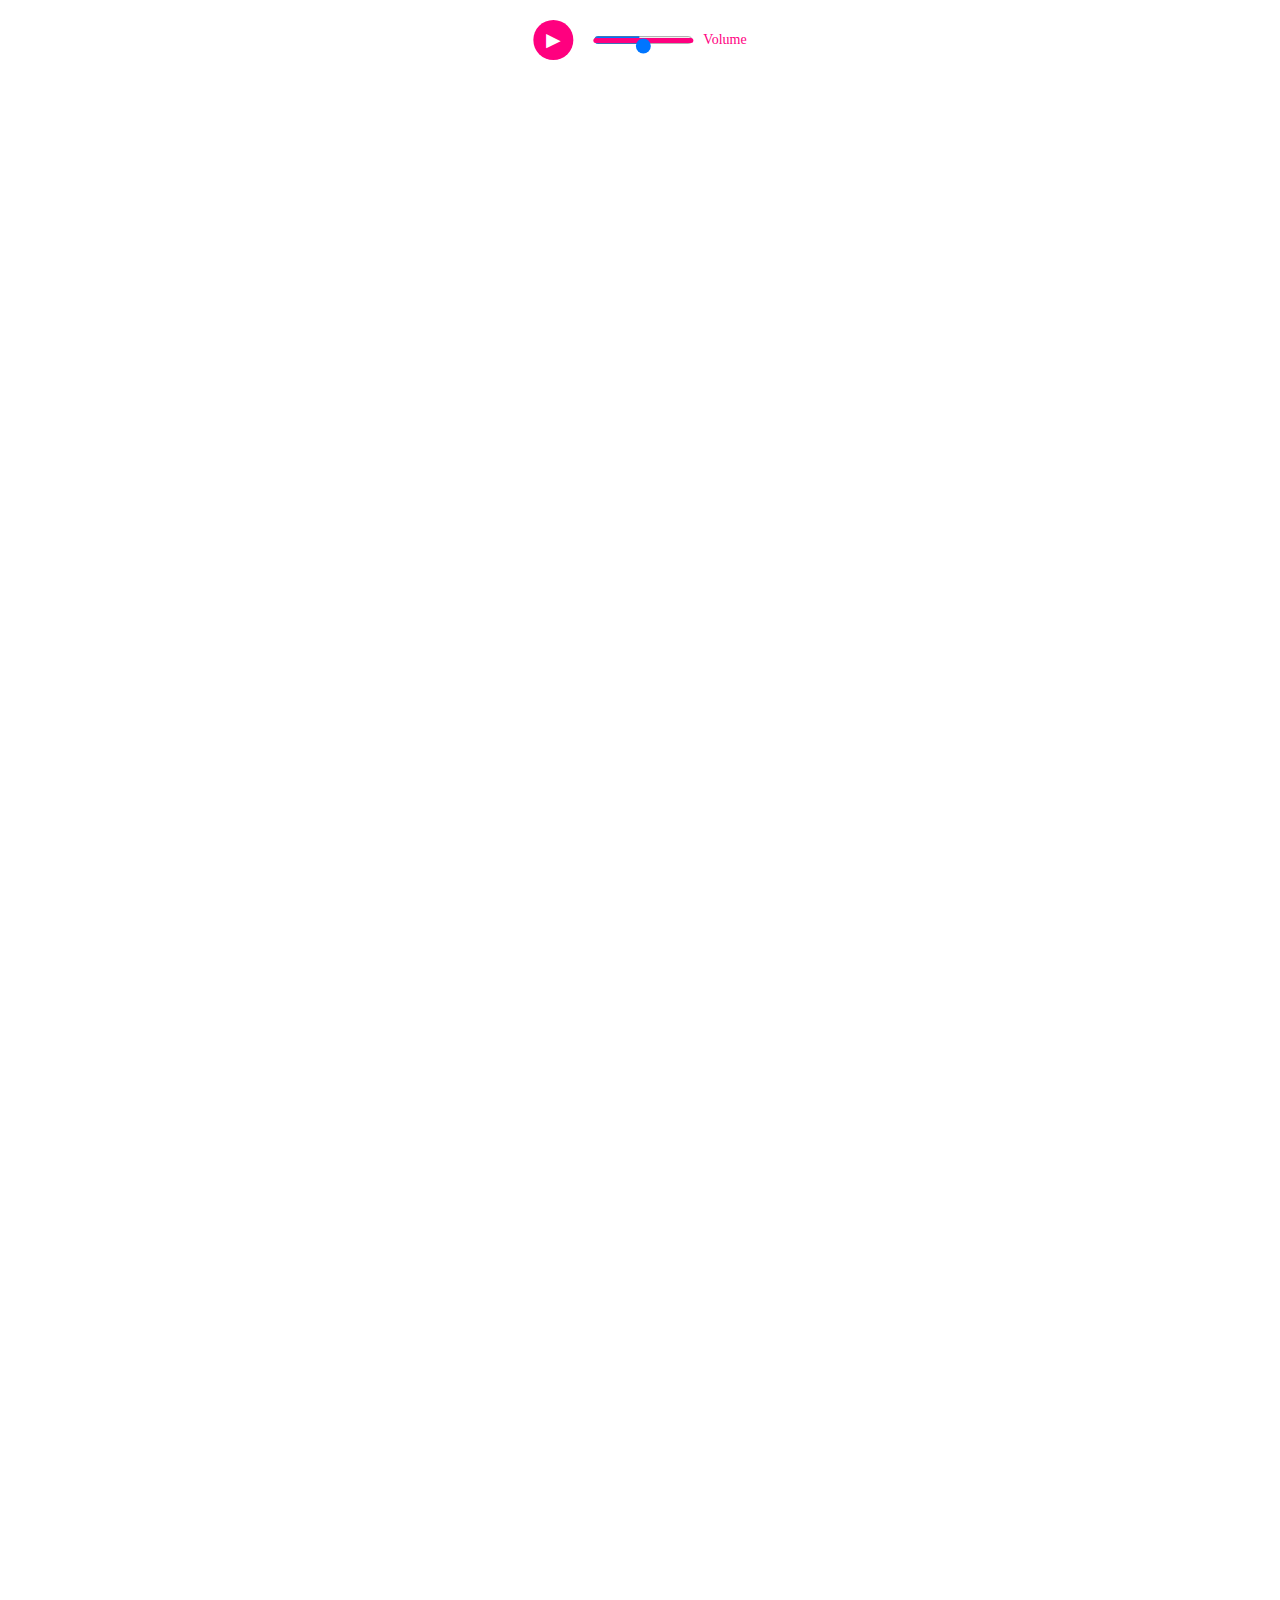
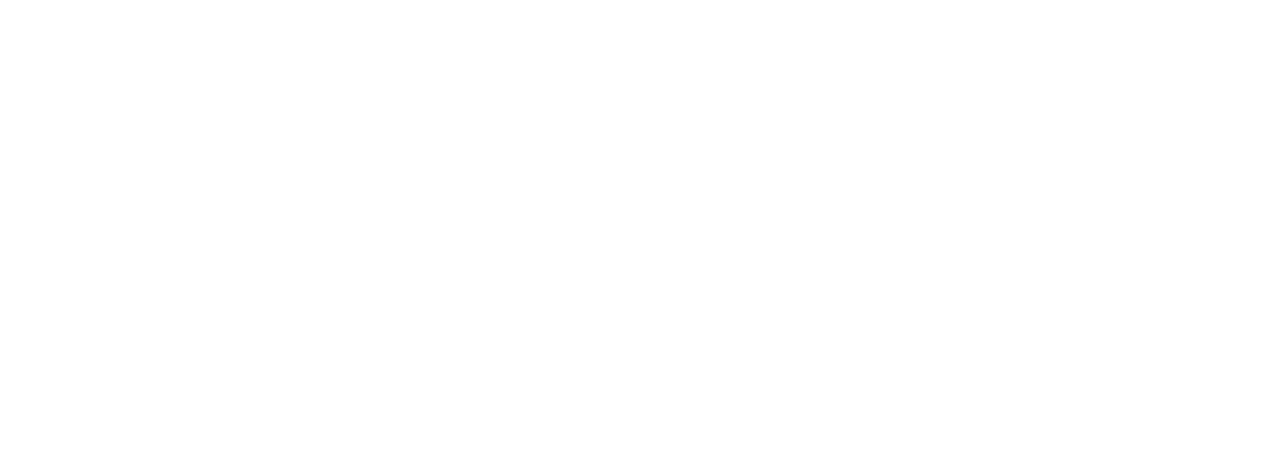
==== index.html @ b92e20fd "pp" ====
<!DOCTYPE html>
<html lang="en">
<head>
    <meta charset="UTF-8">
    <meta name="viewport" content="width=device-width, initial-scale=1.0">
    <title>Je suis amoureux de toi</title>
    <link rel="stylesheet" href="styles.css">
    <link rel="icon" type="image/svg+xml" href="data:image/svg+xml,%3Csvg xmlns='http://www.w3.org/2000/svg' viewBox='0 0 24 24' fill='%23ff0000' width='24px' height='24px'%3E%3Cpath d='M0 0h24v24H0z' fill='none'/%3E%3Cpath d='M12 21.35l-1.45-1.32C5.4 15.36 2 12.28 2 8.5 2 5.42 4.42 3 7.5 3c1.74 0 3.41.81 4.5 2.09C13.09 3.81 14.76 3 16.5 3 19.58 3 22 5.42 22 8.5c0 3.78-3.4 6.86-8.55 11.54L12 21.35z'/%3E%3C/svg%3E">
</head>
<body>
    <div class="audio-controls">
        <button id="play-pause-button">&#9658;</button>
        <input type="range" id="volume-slider" min="0" max="100" value="50">
        <span class="volume-label">Volume</span>
    </div>
    <div class="hearts-container"></div>
    <div class="content">
        <h1 class="title">Joyeuse Saint-Valentin</h1>
    </div>
    <script src="script.js"></script>

    <!-- audio element / controls -->
    <audio autoplay loop controls>
        <source src="audio.mp3" type="audio/mpeg">
        Your browser does not support the audio element.
    </audio>
</body>
</html>
---- styles.css ----
body {
    margin: 0;
    padding: 0;
    overflow: hidden;
}

.hearts-container {
    display: grid;
    grid-template-columns: repeat(auto-fill, minmax(50px, 1fr));
    grid-template-rows: repeat(auto-fill, minmax(50px, 1fr));
    width: 100%;
    height: 100%;
    z-index: -1;
}

.heart {
    width: 50px;
    height: 50px;
    background-image: url('https://emojicdn.elk.sh/💖');
    background-size: contain;
    background-repeat: no-repeat;
    animation: rotateHearts 10s linear infinite;
}

@keyframes rotateHearts {
    0% {
        transform: rotate(0deg);
    }
    100% {
        transform: rotate(360deg);
    }
}

.content {
    position: fixed;
    top: 50%;
    left: 50%;
    transform: translate(-50%, -50%);
    text-align: center;
    z-index: 999; /* higher z-index */
}

.title {
    font-size: 3em;
    opacity: 0;
    animation: fadeText 5s ease-in forwards;
}

@keyframes fadeText {
    0% {
        opacity: 0;
    }
    100% {
        opacity: 1;
    }
}

/* hide default audio controls */
audio::-webkit-media-controls {
    display: none;
}

/* custom audio controls */
.audio-controls {
    position: fixed;
    top: 10px; /* top position */
    left: 50%;
    transform: translateX(-50%);
    display: flex;
    align-items: center;
    justify-content: center;
    z-index: 1000; /* controls top hearts */
    background-color: white; /* controls bg colour */
    padding: 10px; /* add padding */
    border-radius: 10px; /* round corners */
}

/* style play/pause button */
.audio-controls button {
    background-color: #ff007f; /* pink colour */
    color: #ffffff; /* white colour */
    border: none;
    border-radius: 50%;
    width: 40px;
    height: 40px;
    font-size: 24px;
    cursor: pointer;
    margin: 0 10px;
}

/* style volume slider */
.audio-controls input[type="range"] {
    width: 100px;
    height: 10px;
    background: #dddddd; 
    border-radius: 5px;
    outline: none;
    margin: 0 10px;
}

/* customize volume slider track and thumb */
.audio-controls input[type="range"]::-webkit-slider-thumb {
    width: 15px;
    height: 15px;
    background: #ff007f; 
    border-radius: 50%;
    cursor: pointer;
}

.audio-controls input[type="range"]::-webkit-slider-runnable-track {
    width: 100%;
    height: 5px;
    cursor: pointer;
    background: #ff007f; 
    border-radius: 5px;
}

/* style volume label */
.audio-controls .volume-label {
    color: #ff007f; 
    font-size: 14px;
    margin-right: 10px;
}
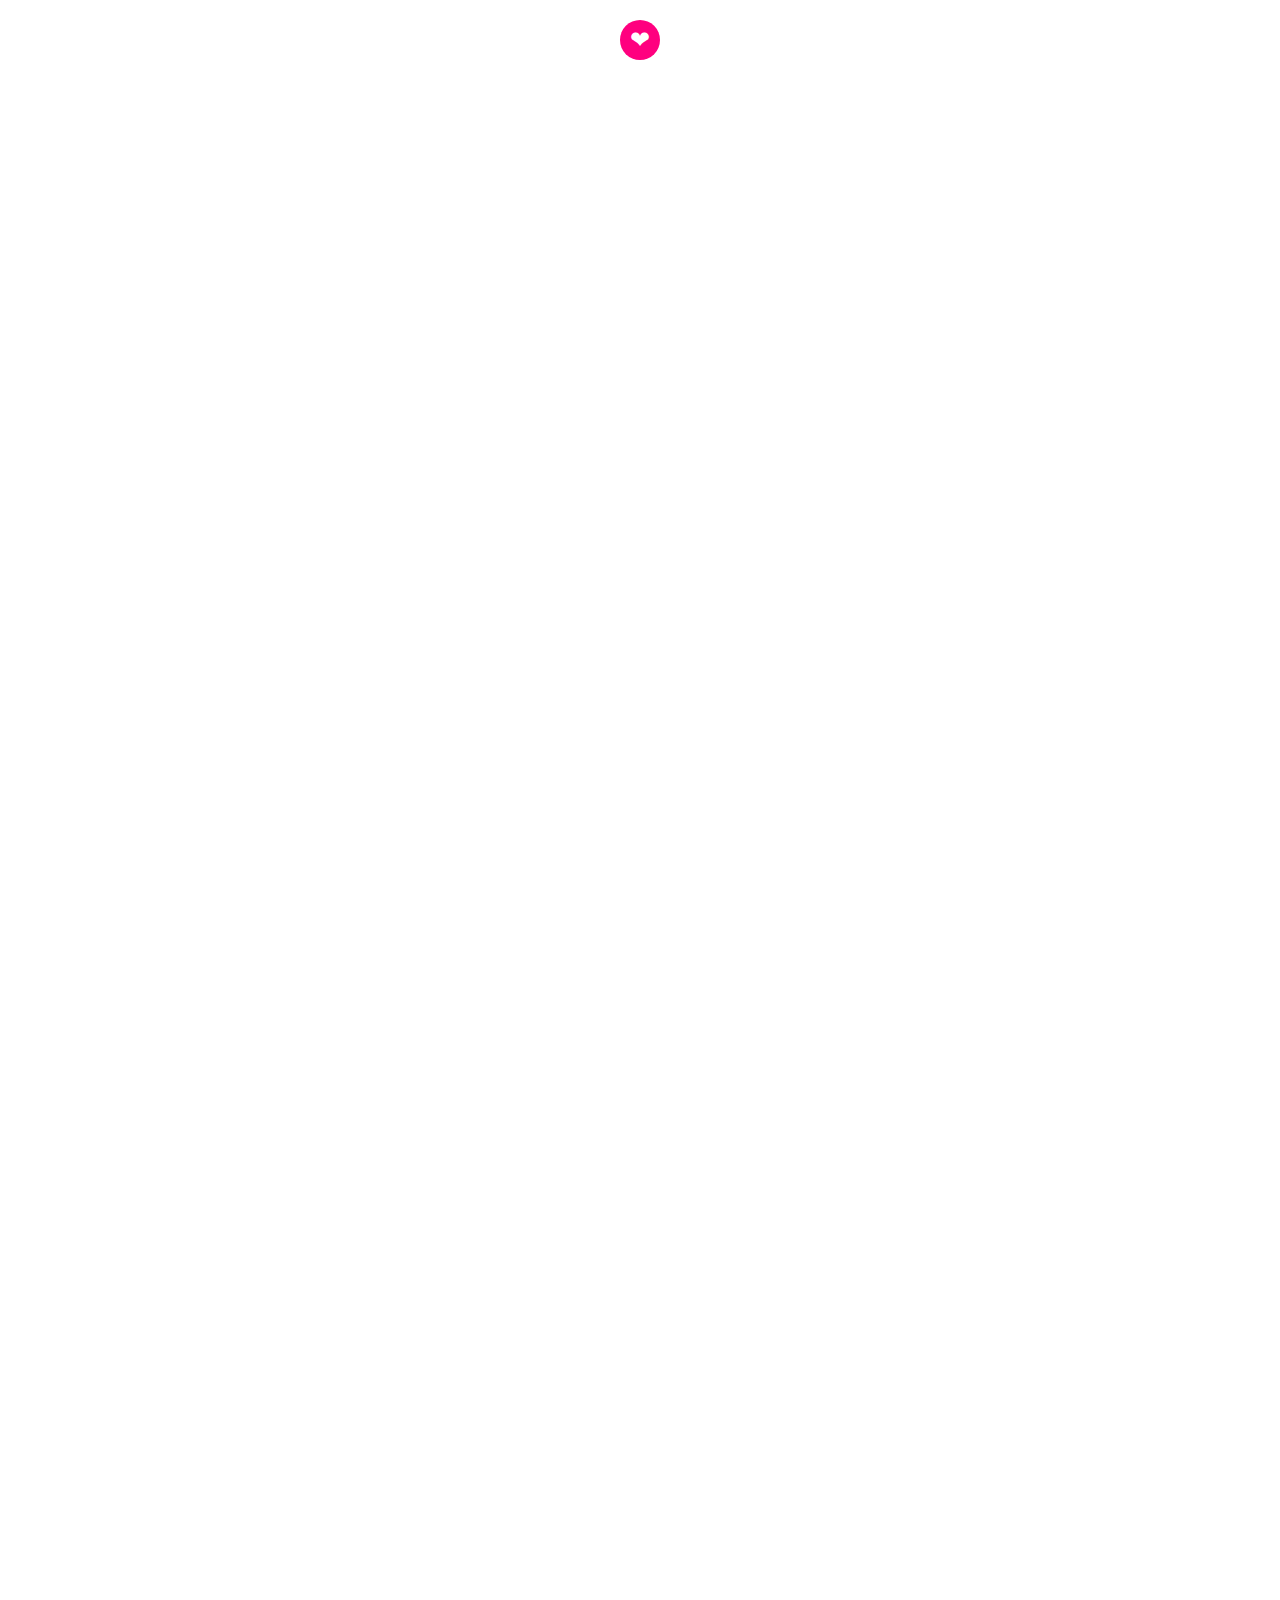
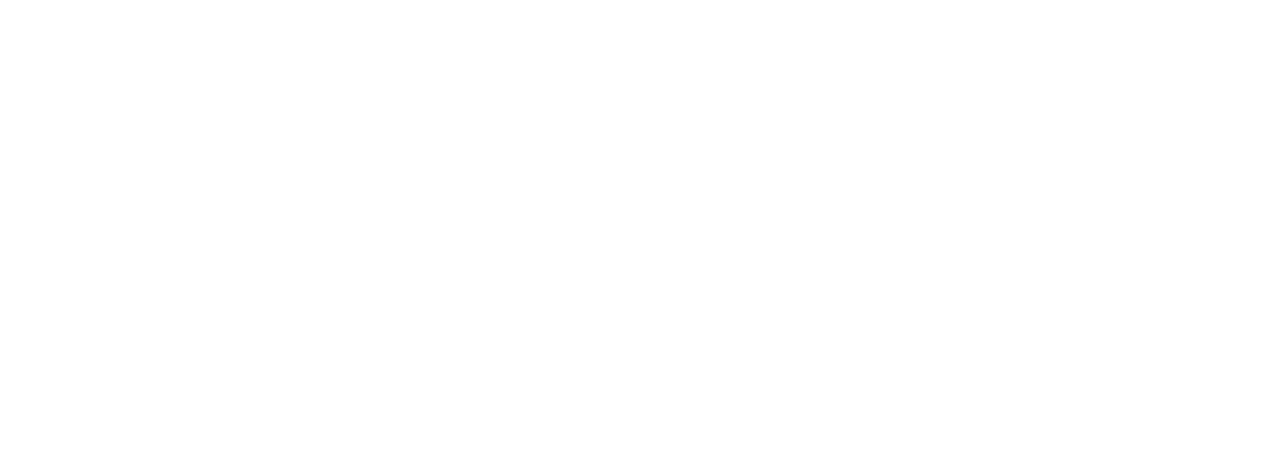
==== commit 9cc29108: "Update index.html" ====
--- a/index.html
+++ b/index.html
@@ -9,9 +9,9 @@
 </head>
 <body>
     <div class="audio-controls">
-        <button id="play-pause-button">&#9658;</button>
-        <input type="range" id="volume-slider" min="0" max="100" value="50">
-        <span class="volume-label">Volume</span>
+        <button id="play-pause-button">&#x2764;</button>
+        <!-- <input type="range" id="volume-slider" min="0" max="100" value="50">
+        <span class="volume-label">Volume</span> -->
     </div>
     <div class="hearts-container"></div>
     <div class="content">
--- a/styles.css
+++ b/styles.css
@@ -63,16 +63,19 @@
 /* custom audio controls */
 .audio-controls {
     position: fixed;
-    top: 10px; /* top position */
+    top: 10px; /* Adjust the top position as needed */
     left: 50%;
     transform: translateX(-50%);
     display: flex;
     align-items: center;
     justify-content: center;
-    z-index: 1000; /* controls top hearts */
-    background-color: white; /* controls bg colour */
-    padding: 10px; /* add padding */
-    border-radius: 10px; /* round corners */
+    z-index: 1000; /* Ensure controls are above the hearts */
+    background-color: white; /* White background */
+    padding: 10px; /* Add some padding for better appearance */
+    border-radius: 10px; /* Add border-radius for rounded corners */
+    -webkit-transform: translateX(-50%); /* Safari prefix for transform */
+    -ms-transform: translateX(-50%); /* IE prefix for transform */
+    -webkit-border-radius: 10px; /* Safari prefix for border-radius */
 }
 
 /* style play/pause button */
@@ -121,3 +124,23 @@
     font-size: 14px;
     margin-right: 10px;
 }
+
+/* safari  */
+@media not all and (min-resolution:.001dpcm) { @supports (-webkit-appearance:none) {
+
+    /* style volume slider */
+    .audio-controls input[type="range"] {
+        width: 80px; /* width for mobile */
+        height: 16px; /* height for mobile */
+    }
+
+    /* customize volume slider track and thumb */
+    .audio-controls input[type="range"]::-webkit-slider-thumb {
+        width: 20px; /*width for mobile */
+        height: 20px; /* height for mobile */
+    }
+
+    .audio-controls input[type="range"]::-webkit-slider-runnable-track {
+        height: 8px; /* height for mobile */
+    }
+}}
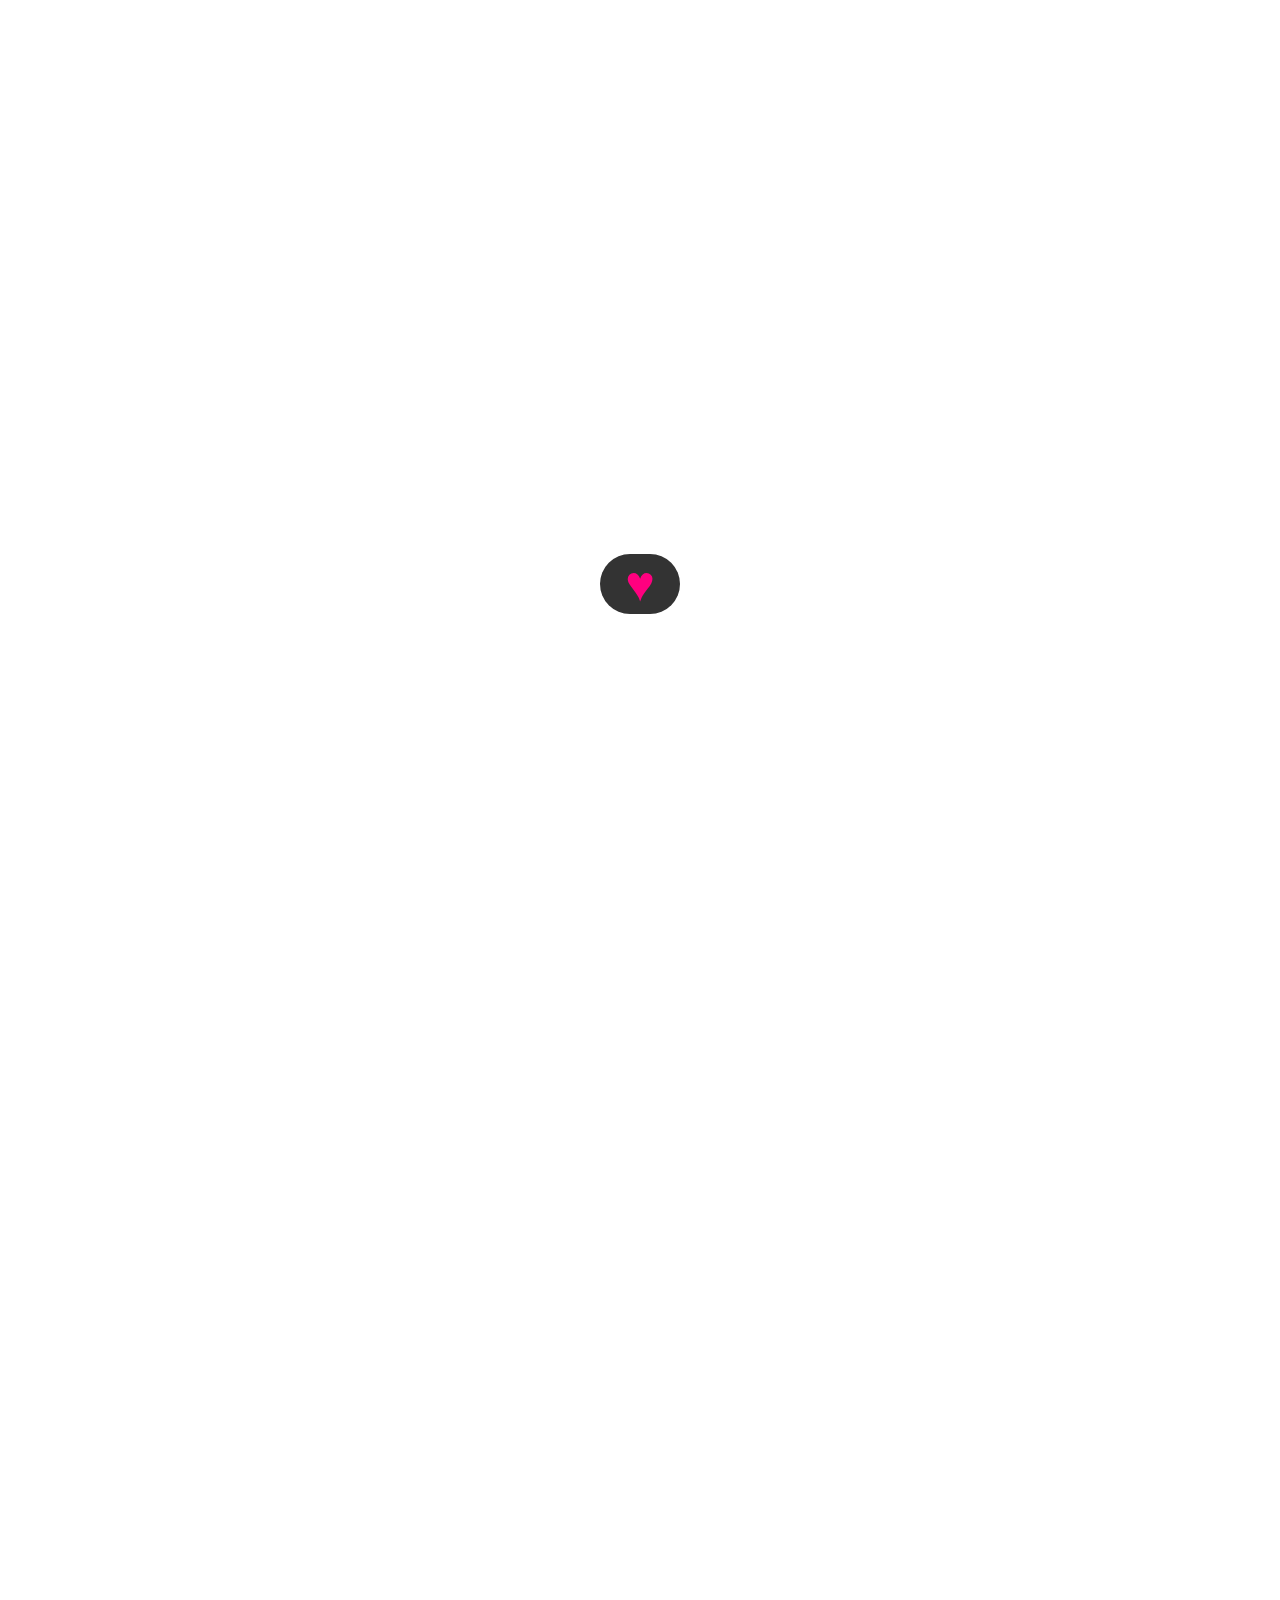
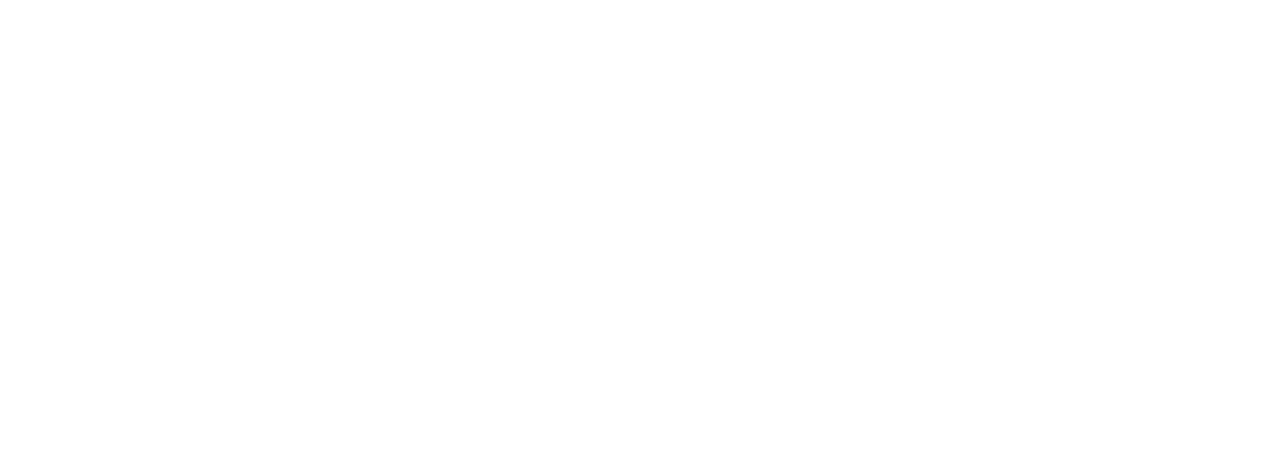
==== commit 4d0f8d1d: "Update index.html" ====
--- a/index.html
+++ b/index.html
@@ -15,7 +15,7 @@
     </div>
     <div class="hearts-container"></div>
     <div class="content">
-        <h1 class="title">Joyeuse Saint-Valentin</h1>
+        <h1 class="title">Joyeuse Saint-Valentin ma Jordan</h1>
     </div>
     <script src="script.js"></script>
 
--- a/styles.css
+++ b/styles.css
@@ -43,7 +43,12 @@
 .title {
     font-size: 3em;
     opacity: 0;
-    animation: fadeText 5s ease-in forwards;
+    animation: fadeText 3s ease-in forwards;
+    transition-duration: 1s;
+}
+
+.title:hover {
+    transform: rotateX(360deg);
 }
 
 @keyframes fadeText {
@@ -63,32 +68,45 @@
 /* custom audio controls */
 .audio-controls {
     position: fixed;
-    top: 10px; /* Adjust the top position as needed */
+    top: 10px; /* top position */
+    top: calc(50% + 6.5em);
     left: 50%;
     transform: translateX(-50%);
     display: flex;
     align-items: center;
     justify-content: center;
-    z-index: 1000; /* Ensure controls are above the hearts */
-    background-color: white; /* White background */
-    padding: 10px; /* Add some padding for better appearance */
-    border-radius: 10px; /* Add border-radius for rounded corners */
-    -webkit-transform: translateX(-50%); /* Safari prefix for transform */
-    -ms-transform: translateX(-50%); /* IE prefix for transform */
-    -webkit-border-radius: 10px; /* Safari prefix for border-radius */
+    z-index: 1000; /* controls top hearts */
+    background-color: #333; /* controls bg colour */
+    padding: 5px; /* add padding */
+    border-radius: 30px; /* round corners */
+    animation: fadeText 3s ease-in forwards;
 }
 
 /* style play/pause button */
 .audio-controls button {
-    background-color: #ff007f; /* pink colour */
-    color: #ffffff; /* white colour */
-    border: none;
-    border-radius: 50%;
-    width: 40px;
-    height: 40px;
     font-size: 24px;
     cursor: pointer;
     margin: 0 10px;
+    position: relative;
+    background: transparent;
+    border: none;
+    width: 50px;
+    height: 50px;
+    color: transparent;
+}
+
+.audio-controls button::before {
+    content: '\2665'; 
+    font-size: 50px;
+    color: #ff007f;
+    position: absolute;
+    top: 0;
+    left: 0;
+    width: 100%;
+    height: 100%;
+    display: flex;
+    align-items: center;
+    justify-content: center;
 }
 
 /* style volume slider */
@@ -124,23 +142,3 @@
     font-size: 14px;
     margin-right: 10px;
 }
-
-/* safari  */
-@media not all and (min-resolution:.001dpcm) { @supports (-webkit-appearance:none) {
-
-    /* style volume slider */
-    .audio-controls input[type="range"] {
-        width: 80px; /* width for mobile */
-        height: 16px; /* height for mobile */
-    }
-
-    /* customize volume slider track and thumb */
-    .audio-controls input[type="range"]::-webkit-slider-thumb {
-        width: 20px; /*width for mobile */
-        height: 20px; /* height for mobile */
-    }
-
-    .audio-controls input[type="range"]::-webkit-slider-runnable-track {
-        height: 8px; /* height for mobile */
-    }
-}}
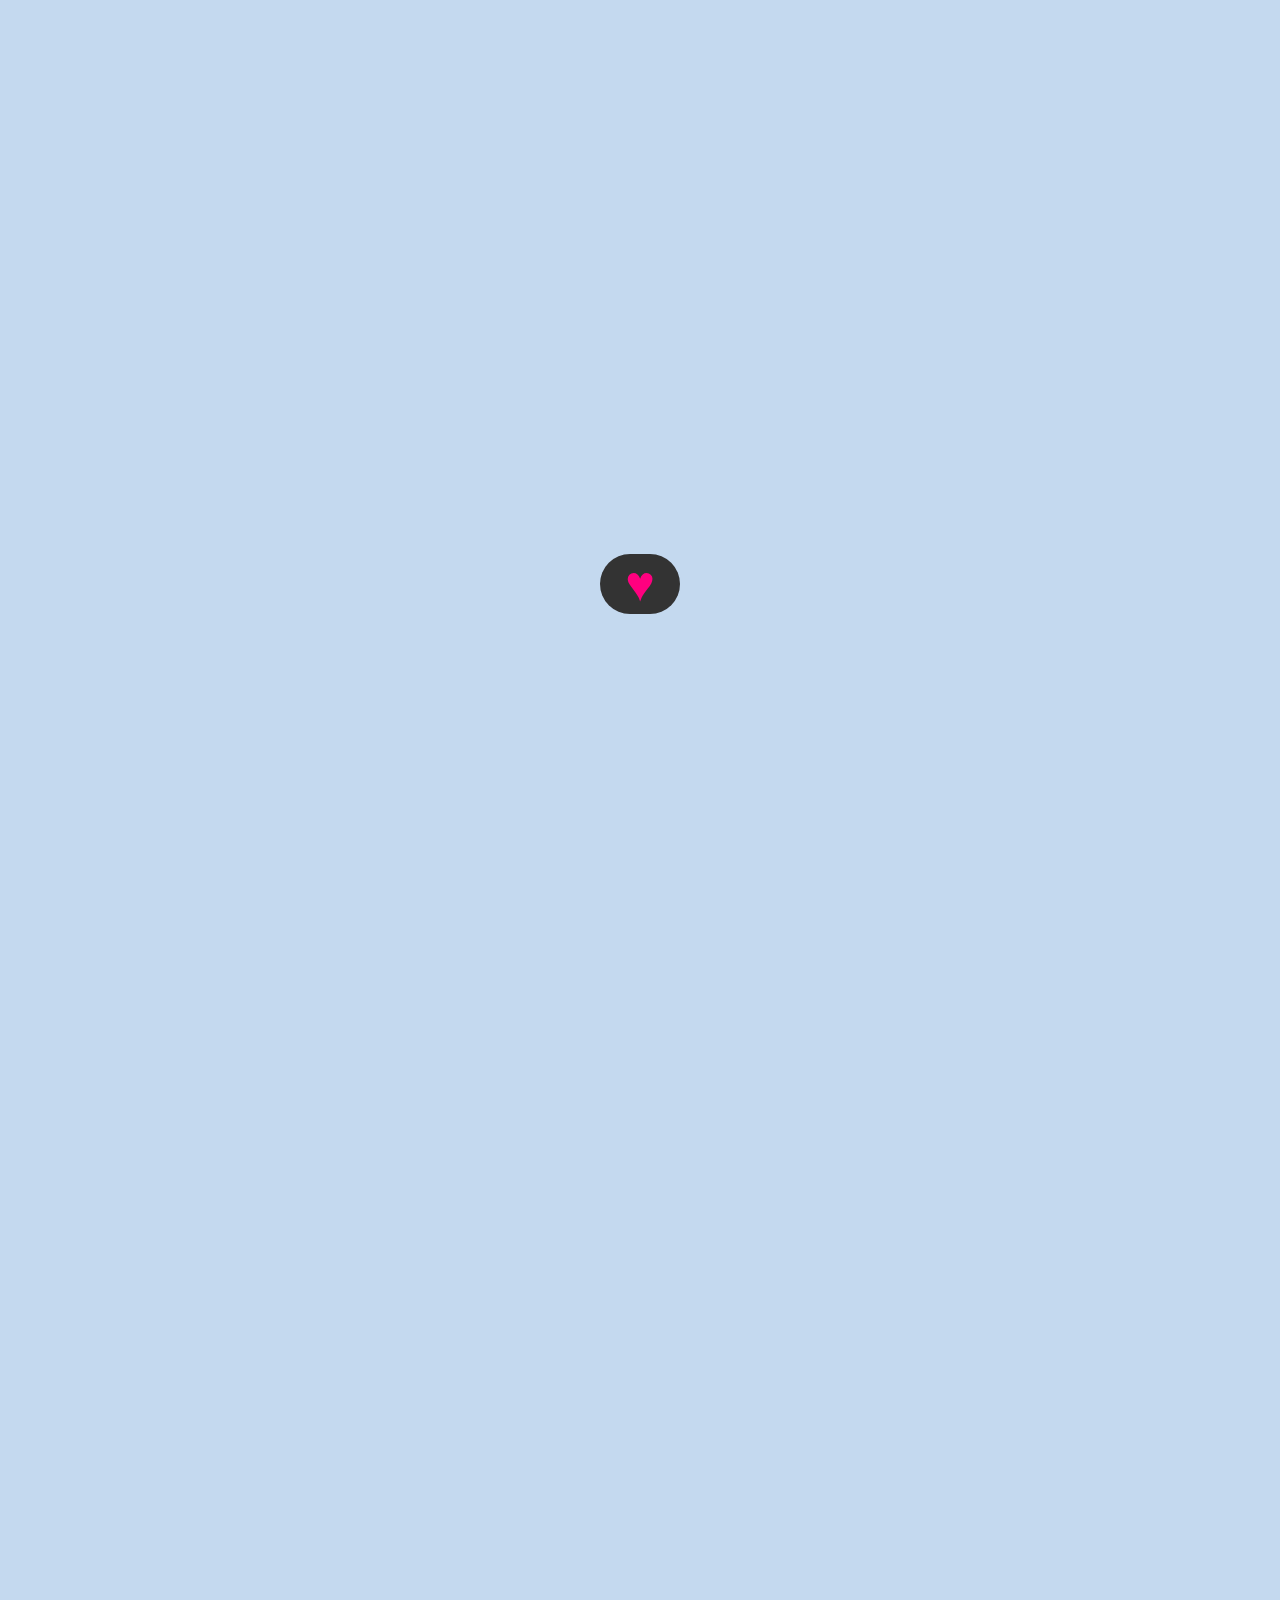
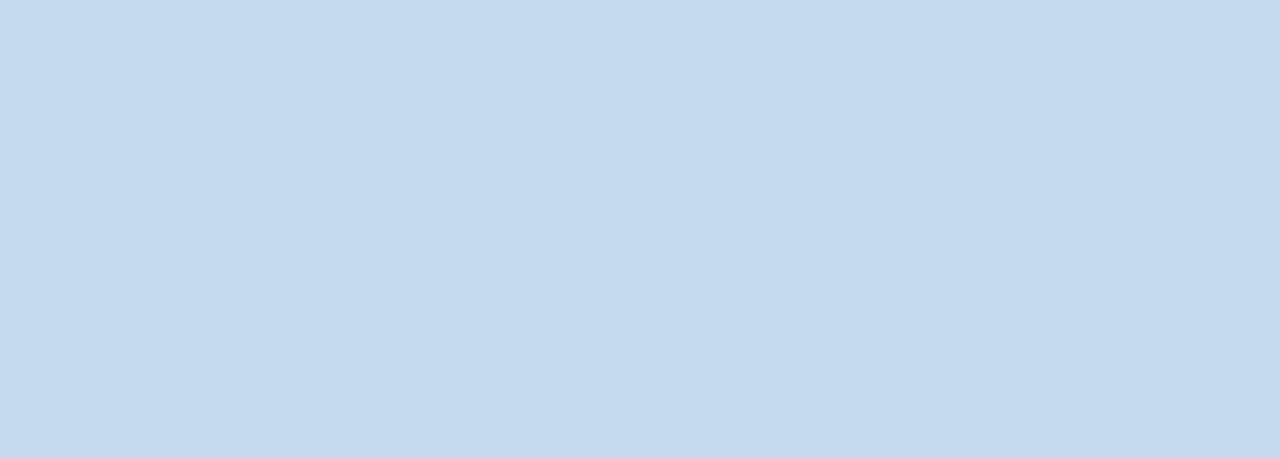
==== commit 4badc7ac: "Update index.html" ====
--- a/index.html
+++ b/index.html
@@ -15,7 +15,7 @@
     </div>
     <div class="hearts-container"></div>
     <div class="content">
-        <h1 class="title">Joyeuse Saint-Valentin ma Jordan</h1>
+        <h1 class="title"><strong>Joyeuse Saint-Valentin, ma Jordan</strong></h1>
     </div>
     <script src="script.js"></script>
 
--- a/styles.css
+++ b/styles.css
@@ -2,6 +2,7 @@
     margin: 0;
     padding: 0;
     overflow: hidden;
+    background-color: #c4d9ef;
 }
 
 .hearts-container {
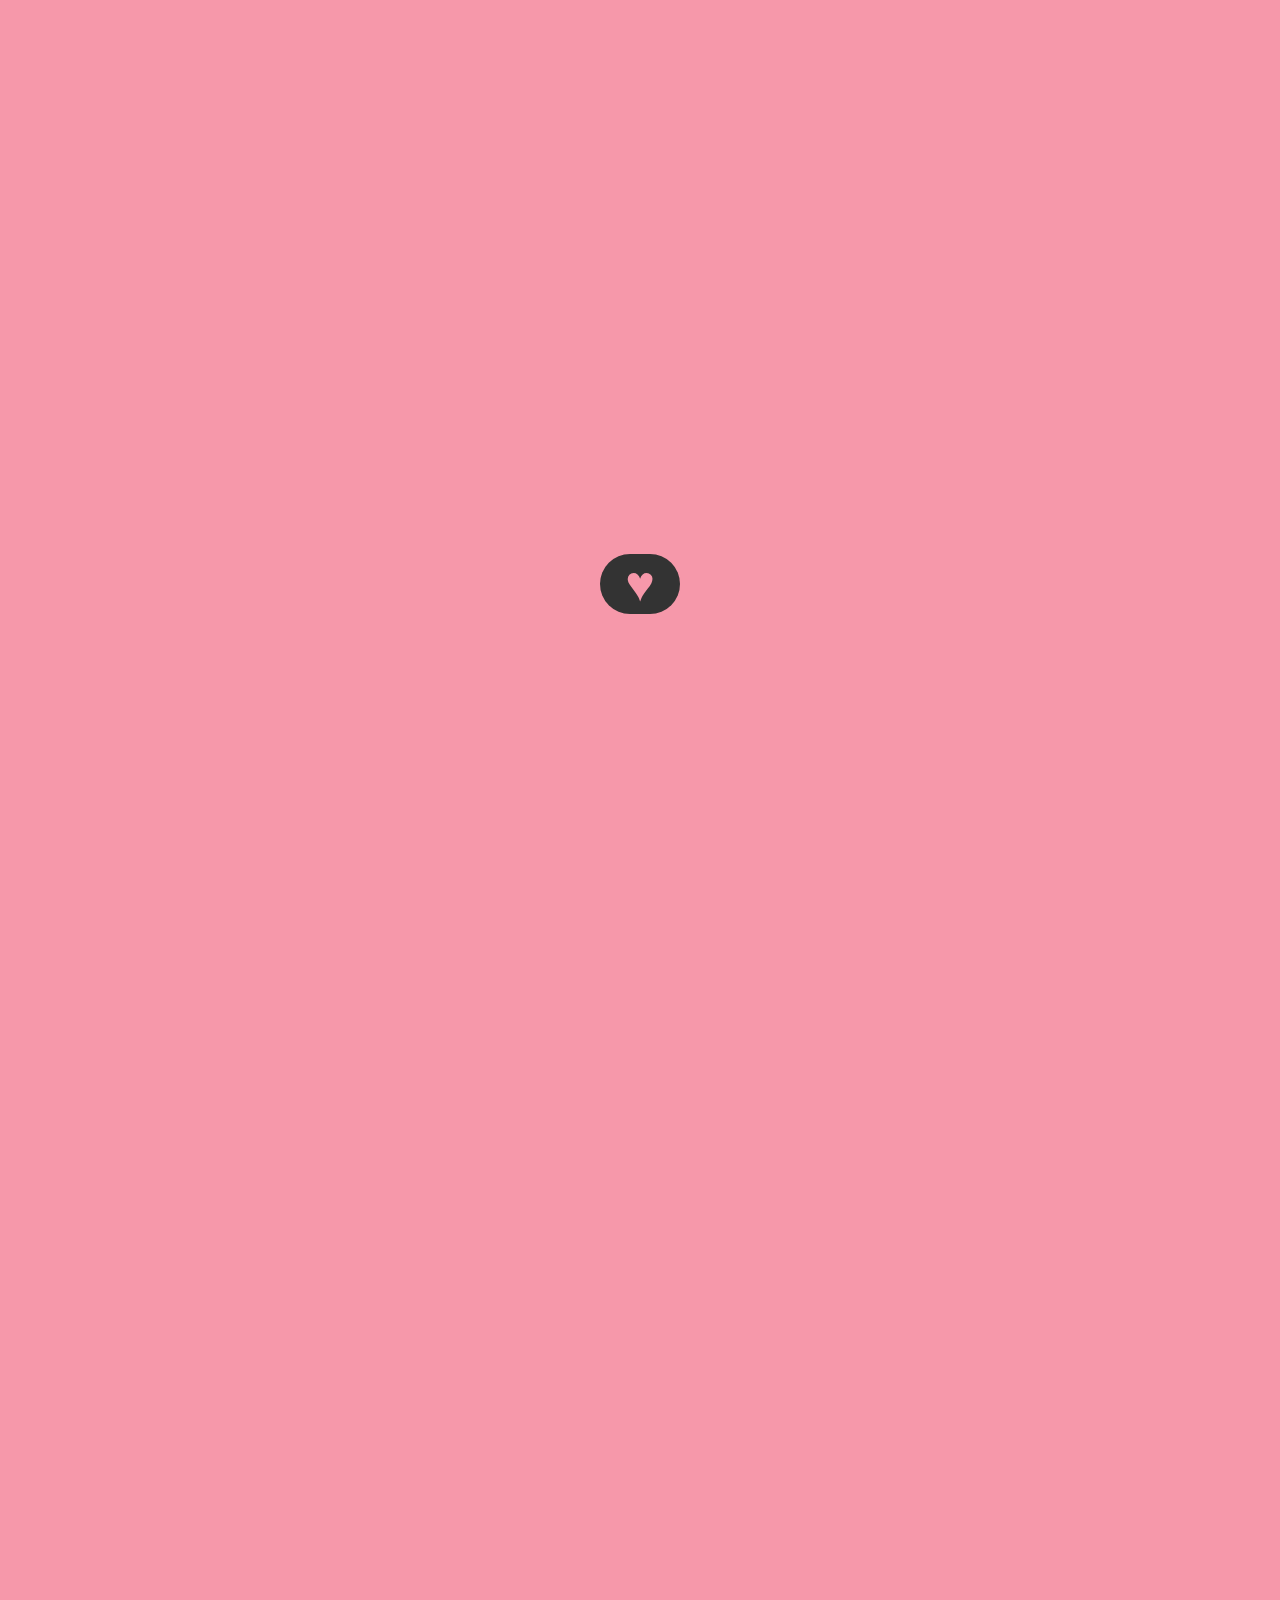
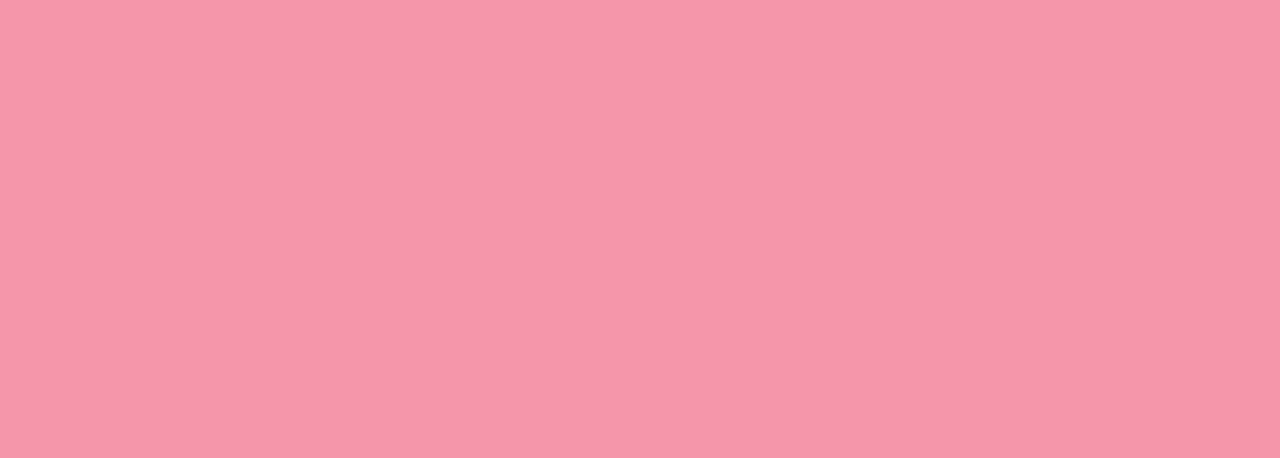
==== commit 277cc77c: "Update index.html" ====
--- a/index.html
+++ b/index.html
@@ -15,7 +15,7 @@
     </div>
     <div class="hearts-container"></div>
     <div class="content">
-        <h1 class="title"><strong>Joyeuse Saint-Valentin, ma Jordan</strong></h1>
+        <h1 class="title"><strong>Je suis amoureux de toi, ma Jordan</strong></h1>
     </div>
     <script src="script.js"></script>
 
--- a/styles.css
+++ b/styles.css
@@ -2,7 +2,7 @@
     margin: 0;
     padding: 0;
     overflow: hidden;
-    background-color: #c4d9ef;
+    background-color: #f698aa;
 }
 
 .hearts-container {
@@ -17,7 +17,7 @@
 .heart {
     width: 50px;
     height: 50px;
-    background-image: url('https://emojicdn.elk.sh/💖');
+    background-image: url('https://emojicdn.elk.sh/🤍');
     background-size: contain;
     background-repeat: no-repeat;
     animation: rotateHearts 10s linear infinite;
@@ -99,7 +99,7 @@
 .audio-controls button::before {
     content: '\2665'; 
     font-size: 50px;
-    color: #ff007f;
+    color: #f698aa;
     position: absolute;
     top: 0;
     left: 0;
